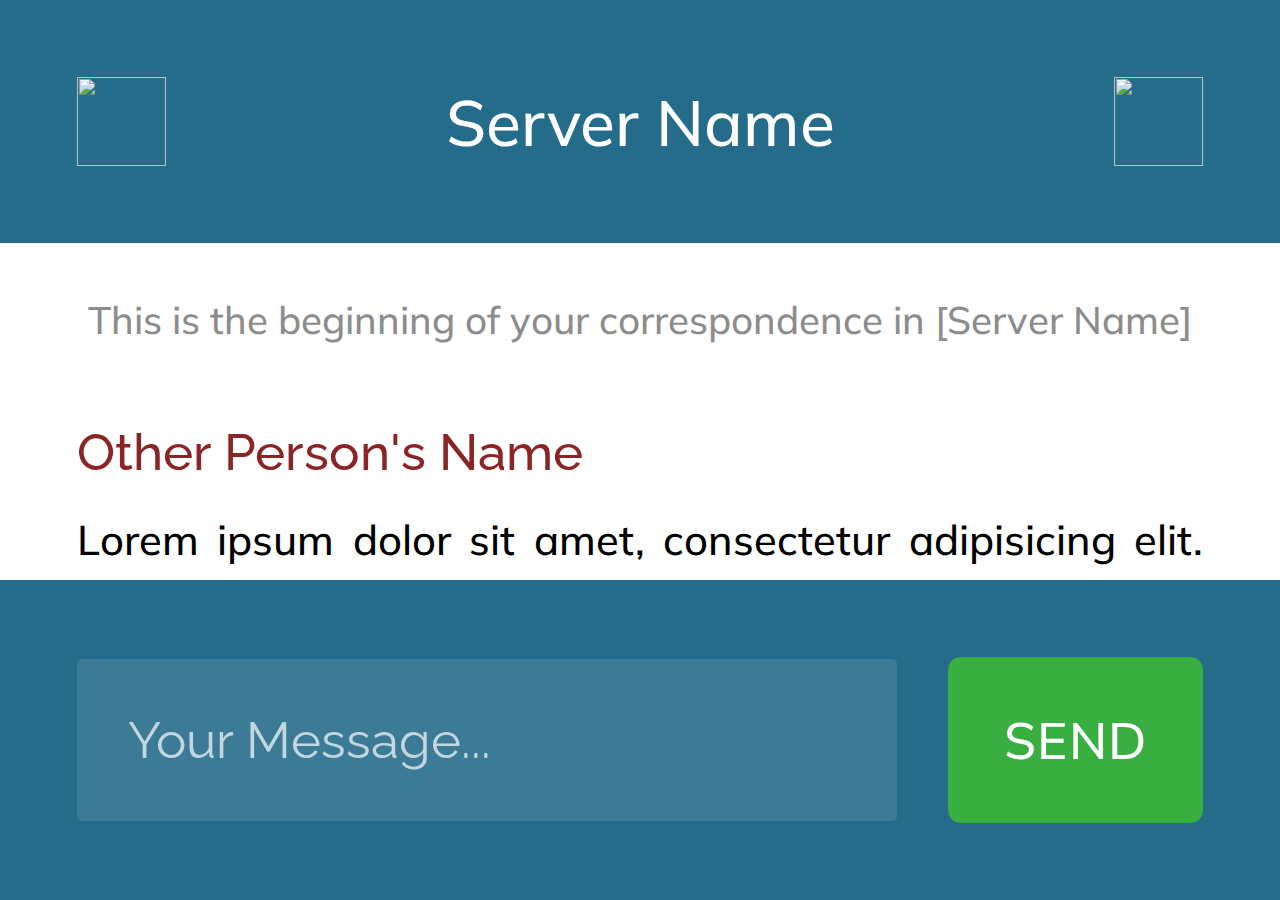
==== index.html @ ff2f2d3f "css be bad" ====
<html>

<head>
  <meta charset="UTF-8">
  <meta name="viewport" content="width=device-width, initial-scale=1.0">
  <meta http-equiv="X-UA-Compatible" content="ie=edge">
  <link rel="stylesheet" href="main.css?version=2">
  <link rel="shortcut icon" href="icon192.png">
  <link rel="manifest" href="manifest.json">
  <title>Harrison Burr Chatty</title>
</head>

<body>
  <div class="sidebar">
    <div class="top_bar">
      <div class="null"></div>
      <h1>Menu</h1>
      <img src="assets/close.svg" class="menu_close_btn" />
    </div>
    <div class="options">
      <h1>I dunno some cool server retrieved stuff would go here I guess...</h1>
    </div>
  </div>
  <div class="container">
    <div class="top_bar">
      <img class="menu_open_btn" src="assets/hamburger.svg" />
      <h1>Server Name</h1>
      <img src="assets/info.svg">
    </div>
    <div class="message_space">
      <p class="beginning">This is the beginning of your correspondence in [Server Name]</p>
      <div class="other">
        <h3>Other Person's Name</h3>
        <p>Lorem ipsum dolor sit amet, consectetur adipisicing elit. Modi et autem soluta, non vel reiciendis.</p>
      </div>
      <div class="other">
        <h3>Another Person's Name</h3>
        <p>Lorem ipsum dolor sit amet, consectetur adipisicing elit. Modi et autem soluta.</p>
      </div>
      <div class="you">
        <h3>Your Name</h3>
        <p>Lorem ipsum dolor sit amet, consectetur adipisicing elit. Modi et autem soluta, non vel reiciendis quos id minima! Ipsa earum quas fuga facilis, minus et magni modi porro cumque perferendis.</p>
      </div>
    </div>
    <div class="type_area">
      <input type="text" placeholder="Your Message..." />
      <button>
        <p>SEND</p>
      </button>
    </div>
  </div>

  <script src="main.js"></script>
</body>

</html>
---- main.css ----
@import url('https://fonts.googleapis.com/css?family=Muli:300,400,500,700|Raleway:300,400,500,600&display=swap');

*{
  box-sizing: border-box;
}

h1, h2{
  font-family: 'Muli';
  margin: 0;
  padding: 0;
}

h3, h4, h5, h6, p, textarea{
  font-family: 'Raleway';
  font-weight: 500;
  margin: 0;
  padding: 0;
}

body{
  margin: 0;
  padding: 0;
}

.sidebar{
  display: flex;
  flex-direction: column;
  align-items: flex-start;
  justify-content: flex-start;
  position: absolute;
  top: 0;
  left: -100vw;
  width: 100vw;
  height: 100vh;
  z-index: 10;
  opacity: 0.5;
  transition: 0.6s cubic-bezier(.63,0,.73,1);
  background: white;
}

.sidebar > .top_bar{
  background: rgb(61, 18, 91);
  width: 100%;
  padding: 6vw;
  height: max-content;
  display: flex;
  flex-direction: row;
  align-items: center;
  justify-content: space-between;
}

.sidebar > .top_bar > h1, .container > .top_bar > h1{
  font-size: 5vw;
  margin: 0;
  color: white;
  font-weight: 500;
  padding: 0;
}

.sidebar > .top_bar > img{
  --size: 7vw;
  width: var(--size);
  height: var(--size);
}

.sidebar > .options{
  padding: 4vw;
}

.sidebar > .options > h1{
  font-size: 4vw;
  color: #888;
  line-height: 2em;
  letter-spacing: .04em;
  text-align: center;
  margin: 0;
  font-weight: 500;
  padding: 0;
}

.container{
  width: 100vw;
  max-height: 100vh;
  display: flex;
  flex-direction: column;
  align-items: center;
  justify-content: space-between;
  margin: 0;
  padding: 0;
}

.container > .top_bar{
  display: flex;
  flex-direction: row;
  align-items: center;
  justify-content: space-between;
  padding: 6vw;
  background: #256C8B;
  width: 100%;
}

.container > .top_bar > img{
  --size: 7vw;
  width: var(--size);
  height: var(--size);
}

.container > .message_space{
  width: 100vw;
  height: 100vh;
  overflow: auto;
  padding: 3vw;
}

.container > .message_space > .beginning{
  color: rgb(140, 140, 140);
  font-family: 'Muli';
  font-size: 3vw;
  line-height: 2em;
  text-align: center;
  margin-bottom: 5vw;
}

.container > .message_space > div{
  display: flex;
  flex-direction: column;
  justify-content: space-between;
  padding-left: 3vw;
  padding-right: 3vw;
  margin-top: 8vw;
}

.container > .message_space > div:first-of-type{
  margin-top: 0;
}

.container > .message_space > div > .you{
  align-items: flex-end;
}

.container > .message_space > div > .other{
  align-items: flex-start;
}

.container > .message_space > div > h3{
  font-size: 4vw;
  font-family: 'Raleway';
}

.container > .message_space > .you > h3{
  color: #256C8B;
  text-align: right;
}

.container > .message_space > .other > h3{
  color: #8b2525;
}

.container > .message_space > div > p{
  font-size: 3.25vw;
  text-align: justify;
  margin-top: 2vw;
  line-height: 1.5em;
  font-family: 'Muli';
}

.container > .type_area{
  margin: 0;
  width: 100%;
  padding: 6vw;
  display: flex;
  flex-direction: row;
  align-items: center;
  justify-content: space-between;
  background: #256C8B;
}

.container > .type_area > input{
  width: 100%;
  background: rgba(255,255,255,0.1);
  border-radius: 5px;
  font-family: 'Raleway';
  border: 0;
  font-size: 4vw;
  color: rgba(255,255,255, 1);
  outline: none;
  padding: 4vw;
}

.container > .type_area > input::placeholder{
  color: rgba(255,255,255,0.7);
}

.container > .type_area > button{
  width: 25vw;
  border-radius: 1vw;
  font-size: 4vw;
  color: white;
  background: rgb(57, 175, 65);
  border: 0px;
  color: white;
  display: flex;
  margin-left: 4vw;
  flex-direction: column;
  align-items: center;
  justify-content: center;
  padding: 4vw;
}

.container > .type_area > button > p{
  margin: 0;
  padding: 0;
  letter-spacing: .125vw;
  font-family: 'Muli';
}

@media only screen and (min-width: 768px){

}

@media only screen and (min-width: 1025px){

}
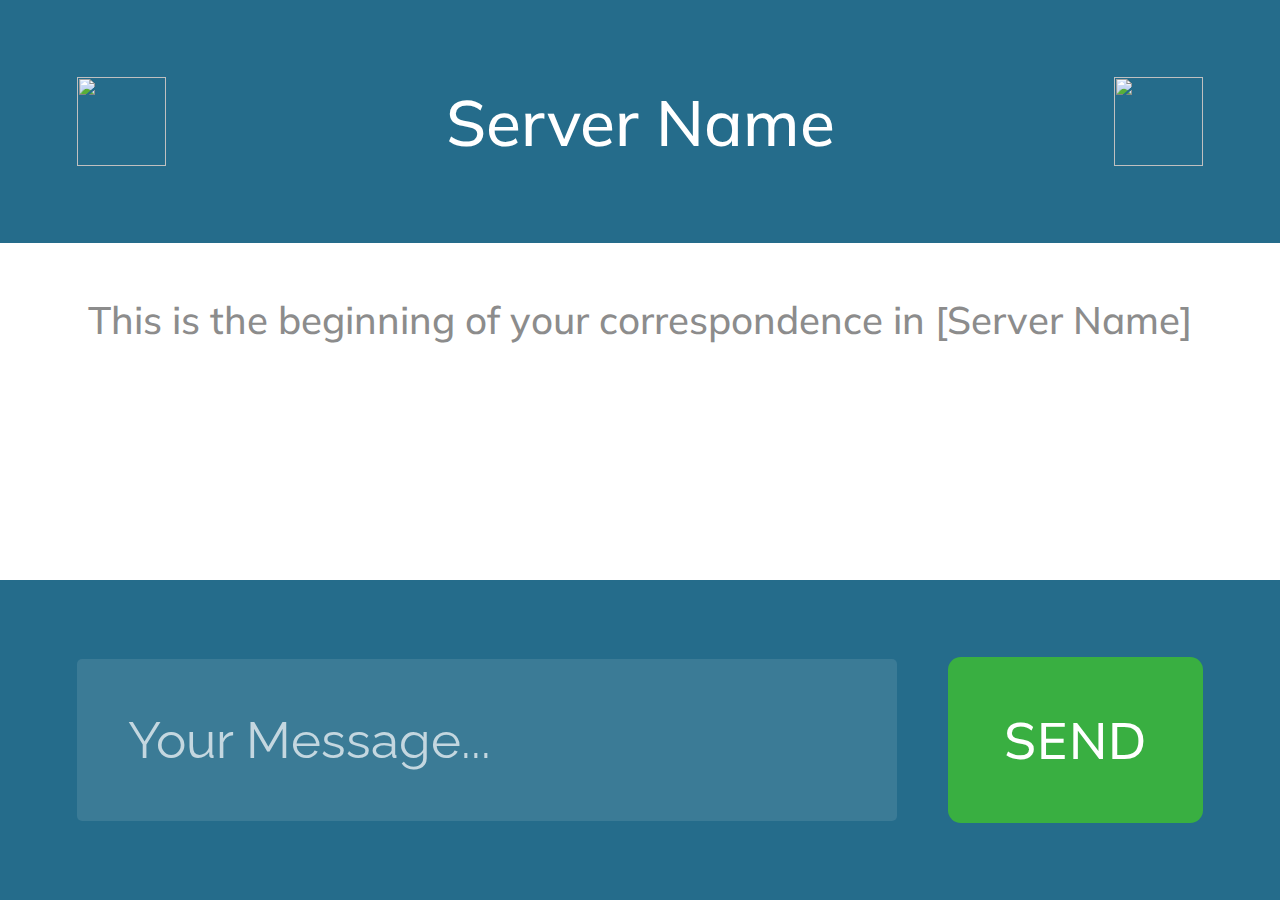
==== commit e13f5664: "adding elementary message pushing functionality" ====
--- a/index.html
+++ b/index.html
@@ -29,6 +29,7 @@
     </div>
     <div class="message_space">
       <p class="beginning">This is the beginning of your correspondence in [Server Name]</p>
+      <!--
       <div class="other">
         <h3>Other Person's Name</h3>
         <p>Lorem ipsum dolor sit amet, consectetur adipisicing elit. Modi et autem soluta, non vel reiciendis.</p>
@@ -41,10 +42,11 @@
         <h3>Your Name</h3>
         <p>Lorem ipsum dolor sit amet, consectetur adipisicing elit. Modi et autem soluta, non vel reiciendis quos id minima! Ipsa earum quas fuga facilis, minus et magni modi porro cumque perferendis.</p>
       </div>
+    -->
     </div>
     <div class="type_area">
-      <input type="text" placeholder="Your Message..." />
-      <button>
+      <input class="user_msg" type="text" placeholder="Your Message..." />
+      <button class="send_btn">
         <p>SEND</p>
       </button>
     </div>
--- a/main.css
+++ b/main.css
@@ -158,10 +158,17 @@
 
 .container > .message_space > div > p{
   font-size: 3.25vw;
-  text-align: justify;
   margin-top: 2vw;
   line-height: 1.5em;
   font-family: 'Muli';
+}
+
+.container > .message_space > .you > p{
+  text-align: right;
+}
+
+.container > .message_space > .other > p{
+  text-align: left;
 }
 
 .container > .type_area{
@@ -202,6 +209,7 @@
   display: flex;
   margin-left: 4vw;
   flex-direction: column;
+  outline: none;
   align-items: center;
   justify-content: center;
   padding: 4vw;
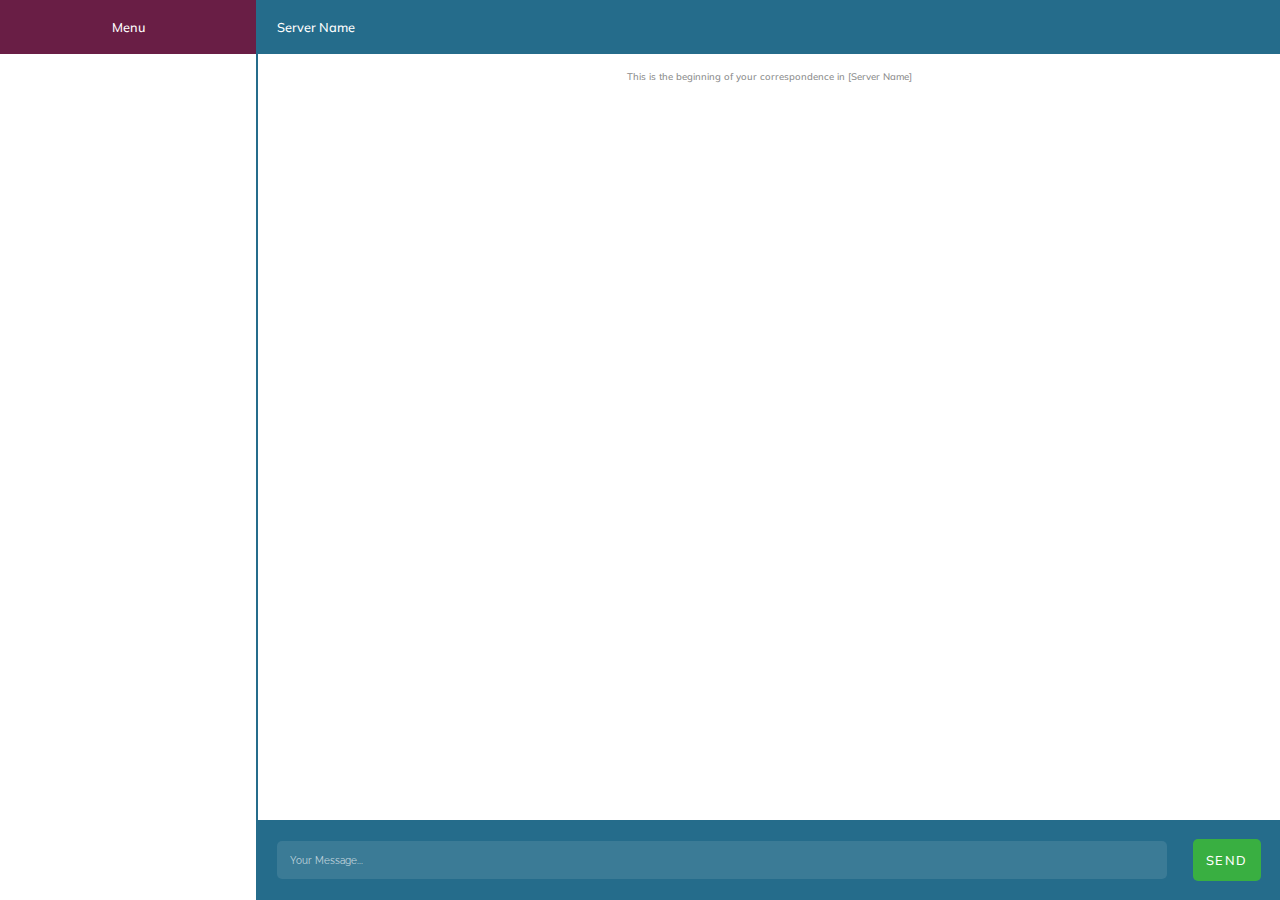
==== commit 67a31f85: "timestamped messages are now a thing cool" ====
--- a/index.html
+++ b/index.html
@@ -4,8 +4,9 @@
   <meta charset="UTF-8">
   <meta name="viewport" content="width=device-width, initial-scale=1.0">
   <meta http-equiv="X-UA-Compatible" content="ie=edge">
-  <link rel="stylesheet" href="main.css?version=2">
+  <link rel="stylesheet" href="main.css?version=3">
   <link rel="shortcut icon" href="icon192.png">
+  <link rel="apple-touch-icon" href="icon57.png" />
   <link rel="manifest" href="manifest.json">
   <title>Harrison Burr Chatty</title>
 </head>
@@ -18,7 +19,6 @@
       <img src="assets/close.svg" class="menu_close_btn" />
     </div>
     <div class="options">
-      <h1>I dunno some cool server retrieved stuff would go here I guess...</h1>
     </div>
   </div>
   <div class="container">
@@ -29,20 +29,6 @@
     </div>
     <div class="message_space">
       <p class="beginning">This is the beginning of your correspondence in [Server Name]</p>
-      <!--
-      <div class="other">
-        <h3>Other Person's Name</h3>
-        <p>Lorem ipsum dolor sit amet, consectetur adipisicing elit. Modi et autem soluta, non vel reiciendis.</p>
-      </div>
-      <div class="other">
-        <h3>Another Person's Name</h3>
-        <p>Lorem ipsum dolor sit amet, consectetur adipisicing elit. Modi et autem soluta.</p>
-      </div>
-      <div class="you">
-        <h3>Your Name</h3>
-        <p>Lorem ipsum dolor sit amet, consectetur adipisicing elit. Modi et autem soluta, non vel reiciendis quos id minima! Ipsa earum quas fuga facilis, minus et magni modi porro cumque perferendis.</p>
-      </div>
-    -->
     </div>
     <div class="type_area">
       <input class="user_msg" type="text" placeholder="Your Message..." />
--- a/main.css
+++ b/main.css
@@ -1,73 +1,85 @@
-@import url('https://fonts.googleapis.com/css?family=Muli:300,400,500,700|Raleway:300,400,500,600&display=swap');
-
-*{
-  box-sizing: border-box;
-}
-
-h1, h2{
+@import url("https://fonts.googleapis.com/css?family=Muli:300,400,500,700|Raleway:300,400,500,600&display=swap");
+* {
+  -webkit-box-sizing: border-box;
+          box-sizing: border-box; }
+
+h1, h2 {
   font-family: 'Muli';
   margin: 0;
-  padding: 0;
-}
-
-h3, h4, h5, h6, p, textarea{
+  padding: 0; }
+
+h3, h4, h5, h6, p, textarea {
   font-family: 'Raleway';
   font-weight: 500;
   margin: 0;
-  padding: 0;
-}
-
-body{
-  margin: 0;
-  padding: 0;
-}
-
-.sidebar{
-  display: flex;
-  flex-direction: column;
-  align-items: flex-start;
-  justify-content: flex-start;
+  padding: 0; }
+
+body {
+  margin: 0;
+  padding: 0; }
+
+.sidebar {
+  display: -webkit-box;
+  display: -ms-flexbox;
+  display: flex;
+  -webkit-box-orient: vertical;
+  -webkit-box-direction: normal;
+      -ms-flex-direction: column;
+          flex-direction: column;
+  -webkit-box-align: start;
+      -ms-flex-align: start;
+          align-items: flex-start;
+  -webkit-box-pack: start;
+      -ms-flex-pack: start;
+          justify-content: flex-start;
   position: absolute;
   top: 0;
   left: -100vw;
   width: 100vw;
   height: 100vh;
   z-index: 10;
-  opacity: 0.5;
-  transition: 0.6s cubic-bezier(.63,0,.73,1);
-  background: white;
-}
-
-.sidebar > .top_bar{
-  background: rgb(61, 18, 91);
+  opacity: 1;
+  -webkit-transition: 0.6s cubic-bezier(0.63, 0, 0.73, 1);
+  transition: 0.6s cubic-bezier(0.63, 0, 0.73, 1);
+  background: white; }
+
+.sidebar > .top_bar {
+  background: #691e45;
   width: 100%;
   padding: 6vw;
+  height: -webkit-max-content;
+  height: -moz-max-content;
   height: max-content;
-  display: flex;
-  flex-direction: row;
-  align-items: center;
-  justify-content: space-between;
-}
-
-.sidebar > .top_bar > h1, .container > .top_bar > h1{
+  display: -webkit-box;
+  display: -ms-flexbox;
+  display: flex;
+  -webkit-box-orient: horizontal;
+  -webkit-box-direction: normal;
+      -ms-flex-direction: row;
+          flex-direction: row;
+  -webkit-box-align: center;
+      -ms-flex-align: center;
+          align-items: center;
+  -webkit-box-pack: justify;
+      -ms-flex-pack: justify;
+          justify-content: space-between; }
+
+.sidebar > .top_bar > h1, .container > .top_bar > h1 {
   font-size: 5vw;
   margin: 0;
   color: white;
   font-weight: 500;
-  padding: 0;
-}
-
-.sidebar > .top_bar > img{
+  padding: 0; }
+
+.sidebar > .top_bar > img {
   --size: 7vw;
   width: var(--size);
-  height: var(--size);
-}
-
-.sidebar > .options{
-  padding: 4vw;
-}
-
-.sidebar > .options > h1{
+  height: var(--size); }
+
+.sidebar > .options {
+  padding: 4vw; }
+
+.sidebar > .options > h1 {
   font-size: 4vw;
   color: #888;
   line-height: 2em;
@@ -75,157 +87,447 @@
   text-align: center;
   margin: 0;
   font-weight: 500;
-  padding: 0;
-}
-
-.container{
+  padding: 0; }
+
+.container {
   width: 100vw;
   max-height: 100vh;
-  display: flex;
-  flex-direction: column;
-  align-items: center;
-  justify-content: space-between;
-  margin: 0;
-  padding: 0;
-}
-
-.container > .top_bar{
-  display: flex;
-  flex-direction: row;
-  align-items: center;
-  justify-content: space-between;
+  display: -webkit-box;
+  display: -ms-flexbox;
+  display: flex;
+  -webkit-box-orient: vertical;
+  -webkit-box-direction: normal;
+      -ms-flex-direction: column;
+          flex-direction: column;
+  -webkit-box-align: center;
+      -ms-flex-align: center;
+          align-items: center;
+  -webkit-box-pack: justify;
+      -ms-flex-pack: justify;
+          justify-content: space-between;
+  margin: 0;
+  padding: 0; }
+
+.container > .top_bar {
+  display: -webkit-box;
+  display: -ms-flexbox;
+  display: flex;
+  -webkit-box-orient: horizontal;
+  -webkit-box-direction: normal;
+      -ms-flex-direction: row;
+          flex-direction: row;
+  -webkit-box-align: center;
+      -ms-flex-align: center;
+          align-items: center;
+  -webkit-box-pack: justify;
+      -ms-flex-pack: justify;
+          justify-content: space-between;
   padding: 6vw;
   background: #256C8B;
-  width: 100%;
-}
-
-.container > .top_bar > img{
+  width: 100%; }
+
+.container > .top_bar > img {
   --size: 7vw;
   width: var(--size);
-  height: var(--size);
-}
-
-.container > .message_space{
+  height: var(--size); }
+
+.container > .message_space {
   width: 100vw;
   height: 100vh;
   overflow: auto;
-  padding: 3vw;
-}
-
-.container > .message_space > .beginning{
-  color: rgb(140, 140, 140);
+  padding: 3vw; }
+
+.container > .message_space > .beginning {
+  color: #8c8c8c;
   font-family: 'Muli';
   font-size: 3vw;
   line-height: 2em;
   text-align: center;
-  margin-bottom: 5vw;
-}
-
-.container > .message_space > div{
-  display: flex;
-  flex-direction: column;
-  justify-content: space-between;
+  margin-bottom: 5vw; }
+
+.container > .message_space > div {
+  display: -webkit-box;
+  display: -ms-flexbox;
+  display: flex;
+  -webkit-box-orient: vertical;
+  -webkit-box-direction: normal;
+      -ms-flex-direction: column;
+          flex-direction: column;
+  -webkit-box-pack: justify;
+      -ms-flex-pack: justify;
+          justify-content: space-between;
   padding-left: 3vw;
   padding-right: 3vw;
-  margin-top: 8vw;
-}
-
-.container > .message_space > div:first-of-type{
-  margin-top: 0;
-}
-
-.container > .message_space > div > .you{
-  align-items: flex-end;
-}
-
-.container > .message_space > div > .other{
-  align-items: flex-start;
-}
-
-.container > .message_space > div > h3{
+  margin-top: 8vw; }
+
+.container > .message_space > div > span {
+  display: -webkit-box;
+  display: -ms-flexbox;
+  display: flex;
+  -webkit-box-orient: horizontal;
+  -webkit-box-direction: normal;
+      -ms-flex-direction: row;
+          flex-direction: row;
+  -webkit-box-align: baseline;
+      -ms-flex-align: baseline;
+          align-items: baseline;
+  -webkit-box-pack: end;
+      -ms-flex-pack: end;
+          justify-content: flex-end; }
+
+.container > .message_space > div:first-of-type {
+  margin-top: 0; }
+
+.container > .message_space > div > .you {
+  -webkit-box-align: end;
+      -ms-flex-align: end;
+          align-items: flex-end; }
+
+.container > .message_space > div:not(.you) {
+  -webkit-box-align: start;
+      -ms-flex-align: start;
+          align-items: flex-start; }
+
+.container > .message_space > div > span > h3 {
   font-size: 4vw;
-  font-family: 'Raleway';
-}
-
-.container > .message_space > .you > h3{
+  font-family: 'Raleway'; }
+
+.container > .message_space > div > span > h5:first-of-type {
+  margin-right: 1vw;
+  margin-left: 1vw;
+  color: #ababab;
+  font-family: 'Muli';
+  font-weight: 300;
+  font-size: 3vw; }
+
+.container > .message_space > div > span > h5:last-of-type {
+  font-size: 3vw;
+  font-weight: 700;
+  font-family: 'Muli';
+  color: #ababab; }
+
+.container > .message_space > .you > span > h3 {
   color: #256C8B;
-  text-align: right;
-}
-
-.container > .message_space > .other > h3{
-  color: #8b2525;
-}
-
-.container > .message_space > div > p{
+  text-align: right; }
+
+.container > .message_space > div:not(.you) > span > h3 {
+  color: #8b2525; }
+
+.container > .message_space > div > p {
   font-size: 3.25vw;
   margin-top: 2vw;
   line-height: 1.5em;
   font-family: 'Muli';
-}
-
-.container > .message_space > .you > p{
-  text-align: right;
-}
-
-.container > .message_space > .other > p{
-  text-align: left;
-}
-
-.container > .type_area{
+  max-width: 100%;
+  word-wrap: break-word; }
+
+.container > .message_space > .you > p {
+  text-align: right; }
+
+.container > .message_space > div:not(.you) > p {
+  text-align: left; }
+
+.container > .type_area {
   margin: 0;
   width: 100%;
   padding: 6vw;
-  display: flex;
-  flex-direction: row;
-  align-items: center;
-  justify-content: space-between;
-  background: #256C8B;
-}
-
-.container > .type_area > input{
+  display: -webkit-box;
+  display: -ms-flexbox;
+  display: flex;
+  -webkit-box-orient: horizontal;
+  -webkit-box-direction: normal;
+      -ms-flex-direction: row;
+          flex-direction: row;
+  -webkit-box-align: center;
+      -ms-flex-align: center;
+          align-items: center;
+  -webkit-box-pack: justify;
+      -ms-flex-pack: justify;
+          justify-content: space-between;
+  background: #256C8B; }
+
+.container > .type_area > input {
   width: 100%;
-  background: rgba(255,255,255,0.1);
+  background: rgba(255, 255, 255, 0.1);
   border-radius: 5px;
   font-family: 'Raleway';
   border: 0;
   font-size: 4vw;
-  color: rgba(255,255,255, 1);
+  color: white;
   outline: none;
-  padding: 4vw;
-}
-
-.container > .type_area > input::placeholder{
-  color: rgba(255,255,255,0.7);
-}
-
-.container > .type_area > button{
+  padding: 4vw; }
+
+.container > .type_area > input::-webkit-input-placeholder {
+  color: rgba(255, 255, 255, 0.7); }
+
+.container > .type_area > input:-ms-input-placeholder {
+  color: rgba(255, 255, 255, 0.7); }
+
+.container > .type_area > input::-ms-input-placeholder {
+  color: rgba(255, 255, 255, 0.7); }
+
+.container > .type_area > input::placeholder {
+  color: rgba(255, 255, 255, 0.7); }
+
+.container > .type_area > button {
   width: 25vw;
   border-radius: 1vw;
   font-size: 4vw;
   color: white;
-  background: rgb(57, 175, 65);
+  background: #39af41;
   border: 0px;
   color: white;
+  display: -webkit-box;
+  display: -ms-flexbox;
   display: flex;
   margin-left: 4vw;
-  flex-direction: column;
+  -webkit-box-orient: vertical;
+  -webkit-box-direction: normal;
+      -ms-flex-direction: column;
+          flex-direction: column;
   outline: none;
-  align-items: center;
-  justify-content: center;
-  padding: 4vw;
-}
-
-.container > .type_area > button > p{
+  -webkit-box-align: center;
+      -ms-flex-align: center;
+          align-items: center;
+  -webkit-box-pack: center;
+      -ms-flex-pack: center;
+          justify-content: center;
+  padding: 4vw; }
+
+.container > .type_area > button > p {
   margin: 0;
   padding: 0;
   letter-spacing: .125vw;
-  font-family: 'Muli';
-}
-
-@media only screen and (min-width: 768px){
-
-}
-
-@media only screen and (min-width: 1025px){
-
-}
+  font-family: 'Muli'; }
+
+@media only screen and (min-width: 768px) {
+  .sidebar {
+    opacity: 1;
+    display: -webkit-box;
+    display: -ms-flexbox;
+    display: flex;
+    grid-column: 1 / 2;
+    grid-row: 1 / -1;
+    width: 100%;
+    height: 100%; }
+
+  .sidebar > .top_bar > img {
+    width: 4vw;
+    height: 4vw; }
+
+  .sidebar > .top_bar {
+    padding: 3vw; }
+
+  .sidebar > .top_bar > h1 {
+    font-size: 3vw; }
+
+  .sidebar > .options > h1 {
+    font-size: 2.5vw;
+    text-align: center; }
+
+  .container {
+    grid-column: 2 / -1;
+    grid-row: 1 / -1;
+    width: 100%;
+    height: 100%; }
+
+  .container > .top_bar > img {
+    --size: 4vw;
+    width: var(--size);
+    height: var(--size); }
+
+  .container > .top_bar, .container > .type_area {
+    padding: 3vw; }
+
+  .container > .top_bar > h1 {
+    font-size: 3vw; }
+
+  .container > .message_space > .beginning {
+    font-size: 2.5vw; }
+
+  .container > .message_space > div {
+    display: -webkit-box;
+    display: -ms-flexbox;
+    display: flex;
+    -webkit-box-orient: vertical;
+    -webkit-box-direction: normal;
+        -ms-flex-direction: column;
+            flex-direction: column;
+    -webkit-box-pack: justify;
+        -ms-flex-pack: justify;
+            justify-content: space-between;
+    padding-left: 12vw;
+    padding-right: 12vw;
+    margin-top: 4vw; }
+
+  .container > .message_space > div > span > h3 {
+    font-size: 3vw;
+    font-family: 'Raleway'; }
+
+  .container > .message_space > div > span > h5:first-of-type {
+    font-size: 2.5vw; }
+
+  .container > .message_space > div > span > h5:last-of-type {
+    font-size: 2.5vw; }
+
+  .container > .message_space > div > p {
+    font-size: 2.5vw;
+    margin-top: 2.5vw;
+    line-height: 1.5em;
+    font-family: 'Muli';
+    max-width: 100%;
+    word-wrap: break-word; }
+
+  .container > .type_area > input {
+    font-size: 2.5vw;
+    padding: 3vw; }
+
+  .container > .type_area > .send_btn {
+    padding: 3vw;
+    font-size: 2.5vw; } }
+@media only screen and (min-width: 1025px) {
+  body {
+    display: grid;
+    grid-template-columns: 20vw 80vw;
+    grid-template-rows: auto; }
+
+  .sidebar {
+    opacity: 1;
+    position: static;
+    display: -webkit-box;
+    display: -ms-flexbox;
+    display: flex;
+    grid-column: 1 / 2;
+    grid-row: 1 / -1;
+    width: 100%;
+    height: 100%; }
+
+  .sidebar > .top_bar > img, .sidebar > .top_bar > .null {
+    display: none; }
+
+  .sidebar > .top_bar {
+    -webkit-box-pack: center;
+        -ms-flex-pack: center;
+            justify-content: center; }
+
+  .sidebar > .top_bar {
+    padding: 1.5vw; }
+
+  .sidebar > .top_bar > h1 {
+    font-size: 1vw; }
+
+  .sidebar > .options > h1 {
+    font-size: 1.125vw;
+    text-align: center; }
+
+  .container {
+    grid-column: 2 / -1;
+    grid-row: 1 / -1;
+    width: 100%;
+    height: 100%;
+    border-left: 2px solid #256C8B; }
+
+  .container > .top_bar > img {
+    --size: 1vw;
+    width: var(--size);
+    height: var(--size); }
+
+  .container > .top_bar, .container > .type_area {
+    padding: 1.5vw; }
+
+  .container > .top_bar > h1 {
+    font-size: 1vw; }
+
+  .container > .top_bar > img:nth-child(1) {
+    display: none; }
+
+  .container > .message_space > .beginning {
+    margin: 0;
+    padding: 0;
+    font-size: .75vw;
+    margin-bottom: 1vw; }
+
+  .container > .message_space {
+    padding: 1vw;
+    -webkit-box-pack: center;
+        -ms-flex-pack: center;
+            justify-content: center;
+    width: 100%;
+    -webkit-box-align: center;
+        -ms-flex-align: center;
+            align-items: center; }
+
+  .container > .message_space > div {
+    display: -webkit-box;
+    display: -ms-flexbox;
+    display: flex;
+    -webkit-box-orient: vertical;
+    -webkit-box-direction: normal;
+        -ms-flex-direction: column;
+            flex-direction: column;
+    -webkit-box-pack: justify;
+        -ms-flex-pack: justify;
+            justify-content: space-between;
+    padding-left: 1vw;
+    padding-right: 0vw;
+    margin-top: 2vw; }
+
+  .container > .message_space > div > span {
+    -webkit-box-pack: start;
+        -ms-flex-pack: start;
+            justify-content: flex-start; }
+
+  .container > .message_space > div > span > h3 {
+    font-size: 1vw;
+    text-align: left; }
+
+  .container > .message_space > div > p {
+    font-size: .75vw;
+    margin-top: .5vw;
+    line-height: 1.5em;
+    max-width: 100%;
+    word-wrap: break-word; }
+
+  .container > .message_space > div > span > h5:first-of-type {
+    font-size: 1vw;
+    margin-left: .5vw;
+    margin-right: .5vw; }
+
+  .container > .message_space > div > span > h5:last-of-type {
+    font-size: .75vw; }
+
+  .container > .message_space > div > div {
+    width: -webkit-max-content;
+    width: -moz-max-content;
+    width: max-content; }
+
+  .container > .message_space > div > .you {
+    -ms-flex-item-align: start;
+        align-self: flex-start;
+    -webkit-box-align: start;
+        -ms-flex-align: start;
+            align-items: flex-start;
+    text-align: left; }
+
+  .container > .message_space > .you > span > h3 {
+    color: #256C8B;
+    text-align: left; }
+
+  .container > .message_space > .you > p {
+    text-align: left; }
+
+  .container > .message_space > .type_area {
+    padding: 1vw; }
+
+  .container > .type_area > input {
+    font-size: .8vw;
+    padding: 1vw; }
+
+  .container > .type_area > .send_btn {
+    padding: 1vw;
+    margin-left: 2vw;
+    width: -webkit-max-content;
+    width: -moz-max-content;
+    width: max-content;
+    border-radius: 5px;
+    font-size: 1vw; } }
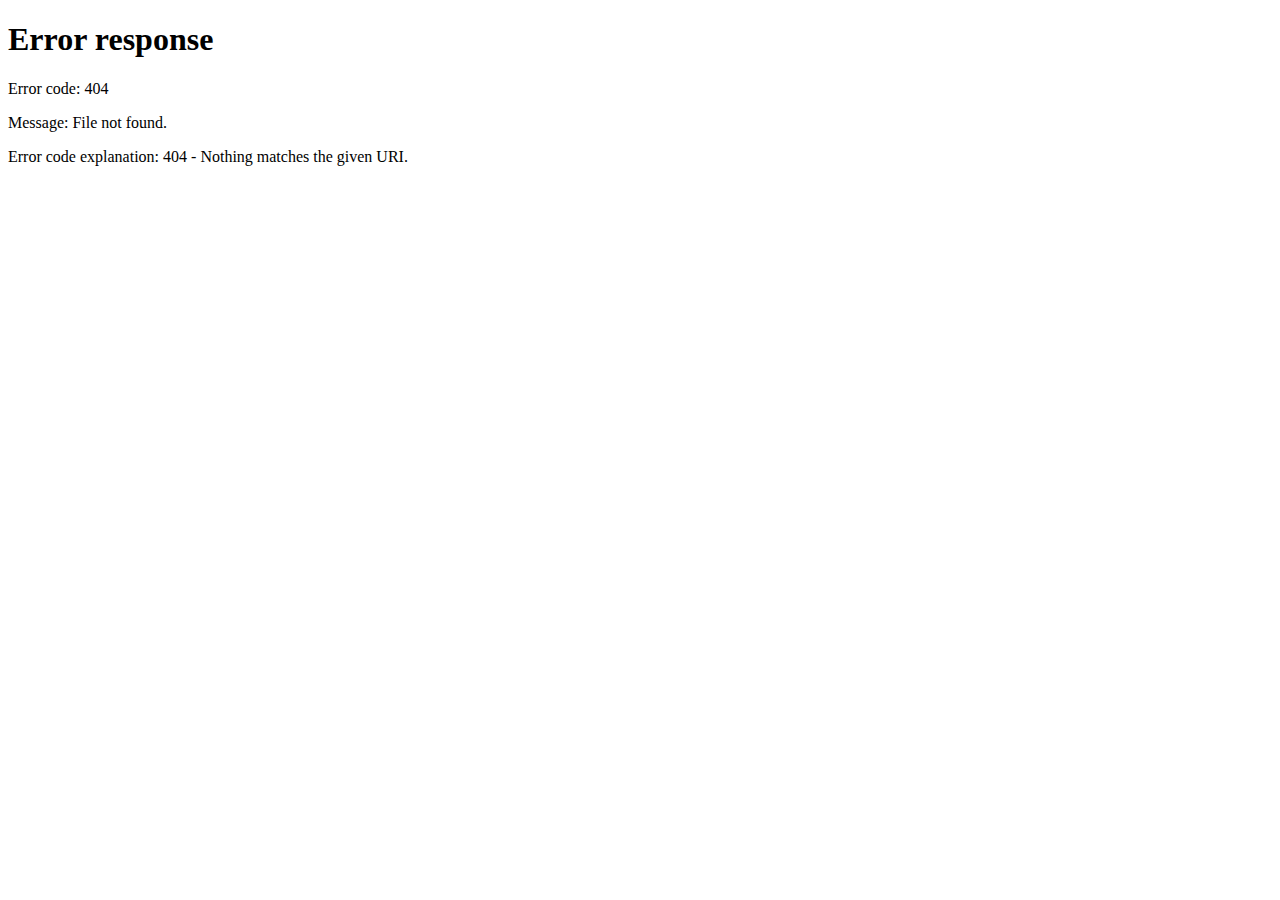
==== commit 1a592be7: "initializing profile functionality" ====
--- a/index.html
+++ b/index.html
@@ -19,6 +19,15 @@
       <img src="assets/close.svg" class="menu_close_btn" />
     </div>
     <div class="options">
+      <h1>Profile Picture</h1>
+      <h3>(Tap/Click To Change)</h3>
+      <div class="profile_image">
+        <input class="profile_image_uploader" type="file" required />
+      </div>
+      <div class="username_edit">
+        <h1>Username:</h1>
+        <input type="text" class="editable_name">
+      </div>
     </div>
   </div>
   <div class="container">
--- a/main.css
+++ b/main.css
@@ -77,7 +77,22 @@
   height: var(--size); }
 
 .sidebar > .options {
-  padding: 4vw; }
+  width: 100%;
+  height: 100%;
+  padding: 4vw;
+  display: -webkit-box;
+  display: -ms-flexbox;
+  display: flex;
+  -webkit-box-orient: vertical;
+  -webkit-box-direction: normal;
+      -ms-flex-direction: column;
+          flex-direction: column;
+  -webkit-box-align: center;
+      -ms-flex-align: center;
+          align-items: center;
+  -webkit-box-pack: start;
+      -ms-flex-pack: start;
+          justify-content: flex-start; }
 
 .sidebar > .options > h1 {
   font-size: 4vw;
@@ -86,8 +101,84 @@
   letter-spacing: .04em;
   text-align: center;
   margin: 0;
+  margin-bottom: 1vw;
   font-weight: 500;
   padding: 0; }
+
+.sidebar > .options > h3 {
+  font-size: 3vw;
+  color: #888;
+  font-style: italic;
+  line-height: 2em;
+  letter-spacing: .04em;
+  text-align: center;
+  margin: 0;
+  margin-bottom: 6vw;
+  font-weight: 500;
+  padding: 0; }
+
+.sidebar > .options > .profile_image {
+  display: -webkit-box;
+  display: -ms-flexbox;
+  display: flex;
+  -webkit-box-orient: vertical;
+  -webkit-box-direction: normal;
+      -ms-flex-direction: column;
+          flex-direction: column;
+  -webkit-box-align: center;
+      -ms-flex-align: center;
+          align-items: center;
+  -webkit-box-pack: center;
+      -ms-flex-pack: center;
+          justify-content: center;
+  margin-bottom: 6vw;
+  cursor: pointer;
+  width: 50vw;
+  height: 50vw;
+  border-radius: 50vw;
+  background: gray;
+  background-size: cover;
+  background-repeat: no-repeat;
+  background-position: center; }
+
+.sidebar > .options > .profile_image > input {
+  opacity: 0;
+  width: 100%;
+  height: 100%;
+  background: black; }
+
+.sidebar > .options > .username_edit {
+  display: -webkit-box;
+  display: -ms-flexbox;
+  display: flex;
+  -webkit-box-orient: horizontal;
+  -webkit-box-direction: normal;
+      -ms-flex-direction: row;
+          flex-direction: row;
+  -webkit-box-align: center;
+      -ms-flex-align: center;
+          align-items: center;
+  margin-top: 3vw;
+  -webkit-box-pack: center;
+      -ms-flex-pack: center;
+          justify-content: center; }
+
+.sidebar > .options > .username_edit > h1 {
+  color: black;
+  font-size: 5vw;
+  margin: 0;
+  padding: 0; }
+
+.sidebar > .options > .username_edit > input {
+  padding: 3vw;
+  color: black;
+  border-radius: 10px;
+  background: #DAD9D5;
+  font-family: 'Raleway';
+  font-size: 5vw;
+  margin-left: 5vw;
+  outline: none;
+  border: 0px; }
 
 .container {
   width: 100vw;
